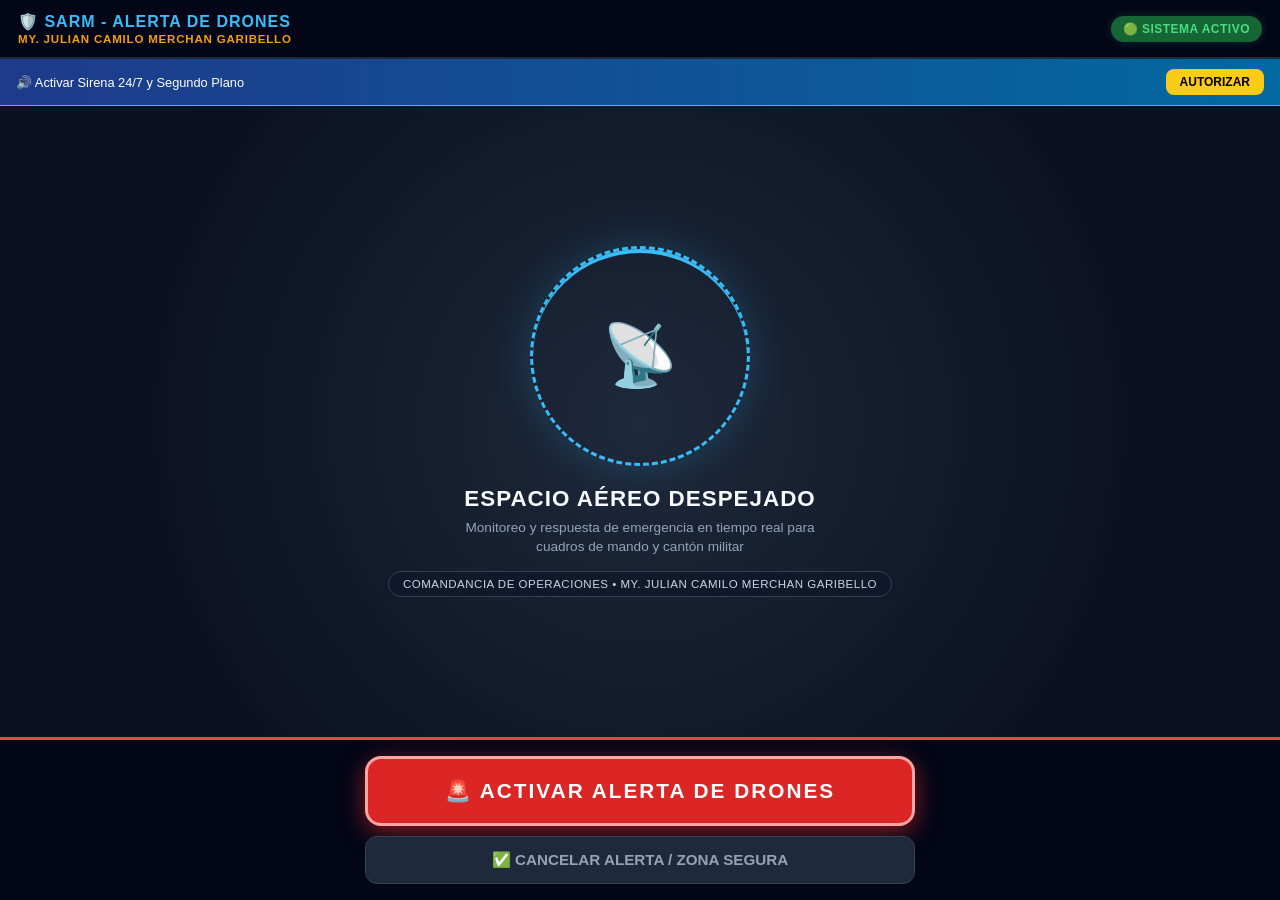
==== public/sismo_drones.html @ 3f74822b "Add files via upload" ====
<!DOCTYPE html>
<html lang="es">
<head>
  <meta charset="UTF-8">
  <meta name="viewport" content="width=device-width, initial-scale=1.0, maximum-scale=1.0, user-scalable=no">
  <meta name="theme-color" content="#991b1b">
  <title>SARM - SISTEMA DE ALERTA MILITAR DE DRONES</title>
  
  <link rel="manifest" href="/manifest.json">
  
  <style>
    * {
      box-sizing: border-box;
      margin: 0;
      padding: 0;
      font-family: -apple-system, BlinkMacSystemFont, "Segoe UI", Roboto, Arial, sans-serif;
      -webkit-tap-highlight-color: transparent;
    }

    body {
      background-color: #0b1120;
      color: #ffffff;
      height: 100vh;
      display: flex;
      flex-direction: column;
      overflow: hidden;
      user-select: none;
    }

    /* 1. ENCABEZADO MILITAR SUPERIOR */
    header {
      background: #020617;
      padding: 12px 18px;
      display: flex;
      justify-content: space-between;
      align-items: center;
      border-bottom: 2px solid #1e293b;
    }

    .brand-box {
      display: flex;
      flex-direction: column;
    }

    .brand-title {
      font-size: 1rem;
      font-weight: 900;
      color: #38bdf8;
      letter-spacing: 1px;
    }

    .brand-officer {
      font-size: 0.72rem;
      font-weight: 800;
      color: #f59e0b;
      letter-spacing: 0.8px;
      margin-top: 2px;
    }

    .status-badge {
      background: #166534;
      color: #4ade80;
      padding: 6px 12px;
      border-radius: 20px;
      font-size: 0.75rem;
      font-weight: 900;
      letter-spacing: 0.5px;
      box-shadow: 0 0 10px rgba(74, 222, 128, 0.2);
    }

    /* BANNER DE SOLICITUD DE PERMISOS TÁCTICOS */
    #banner-permisos {
      background: linear-gradient(90deg, #1e3a8a, #0369a1);
      padding: 10px 16px;
      display: flex;
      justify-content: space-between;
      align-items: center;
      border-bottom: 1px solid #38bdf8;
      font-size: 0.8rem;
    }

    .btn-permiso {
      background: #facc15;
      color: #000;
      border: none;
      padding: 6px 14px;
      border-radius: 8px;
      font-weight: 900;
      font-size: 0.75rem;
      cursor: pointer;
    }

    /* 2. ÁREA CENTRAL DEL RADAR */
    .radar-area {
      flex: 1;
      display: flex;
      flex-direction: column;
      align-items: center;
      justify-content: center;
      position: relative;
      background: radial-gradient(circle, #1e293b 0%, #0b1120 70%);
      padding: 20px;
      text-align: center;
    }

    .radar-circle {
      width: 220px;
      height: 220px;
      border: 3px dashed #38bdf8;
      border-radius: 50%;
      display: flex;
      align-items: center;
      justify-content: center;
      position: relative;
      margin-bottom: 20px;
      box-shadow: 0 0 40px rgba(56, 189, 248, 0.2);
    }

    .radar-sweep {
      position: absolute;
      width: 100%;
      height: 100%;
      border-radius: 50%;
      border-top: 4px solid #38bdf8;
      animation: spin 3s linear infinite;
    }

    @keyframes spin {
      100% { transform: rotate(360deg); }
    }

    .radar-center-icon {
      font-size: 3.8rem;
    }

    .radar-info-title {
      font-size: 1.4rem;
      font-weight: 900;
      color: #f8fafc;
      margin-bottom: 6px;
      letter-spacing: 1px;
    }

    .radar-info-sub {
      color: #94a3b8;
      font-size: 0.85rem;
      max-width: 380px;
      line-height: 1.4;
    }

    .signature-badge {
      margin-top: 15px;
      background: rgba(15, 23, 42, 0.8);
      border: 1px solid #334155;
      padding: 6px 14px;
      border-radius: 20px;
      font-size: 0.72rem;
      color: #cbd5e1;
      letter-spacing: 0.5px;
    }

    /* 3. BARRA INFERIOR CON EL BOTÓN ROJO GIGANTE */
    .controls-bar {
      background: #020617;
      padding: 16px 20px;
      border-top: 3px solid #ef4444;
      display: flex;
      flex-direction: column;
      gap: 10px;
      align-items: center;
    }

    .btn-alerta-roja {
      width: 100%;
      max-width: 550px;
      background: #dc2626;
      color: #ffffff;
      border: 3px solid #fca5a5;
      padding: 20px;
      border-radius: 16px;
      font-size: 1.3rem;
      font-weight: 900;
      letter-spacing: 2px;
      text-transform: uppercase;
      cursor: pointer;
      box-shadow: 0 6px 25px rgba(220, 38, 38, 0.6);
      transition: all 0.15s;
    }

    .btn-alerta-roja:active {
      transform: scale(0.97);
    }

    .btn-cancelar {
      width: 100%;
      max-width: 550px;
      background: #1e293b;
      color: #94a3b8;
      border: 1px solid #334155;
      padding: 14px;
      border-radius: 12px;
      font-size: 0.95rem;
      font-weight: bold;
      cursor: pointer;
    }

    /* 4. PANTALLA ROJA DE IMPACTO TIPO ALERTA SÍSMICA */
    #overlay-emergencia {
      position: fixed;
      inset: 0;
      background: #991b1b;
      z-index: 9999;
      display: none;
      flex-direction: column;
      justify-content: space-between;
      align-items: center;
      padding: 35px 20px;
      text-align: center;
      animation: pulso-rojo 0.6s infinite alternate;
    }

    #overlay-emergencia.activo {
      display: flex;
    }

    @keyframes pulso-rojo {
      0% { background: #b91c1c; }
      100% { background: #580a0a; }
    }

    .alerta-titulo-grande {
      font-size: 2.5rem;
      font-weight: 900;
      letter-spacing: 2px;
      text-transform: uppercase;
      color: #ffffff;
      text-shadow: 0 4px 20px rgba(0,0,0,0.8);
      line-height: 1.1;
    }

    .alerta-sub {
      font-size: 1.1rem;
      margin-top: 8px;
      color: #fee2e2;
      font-weight: 800;
      letter-spacing: 1px;
    }

    .icono-ataque {
      font-size: 5.5rem;
      animation: sacudir 0.4s infinite alternate;
    }

    @keyframes sacudir {
      0% { transform: translateY(-8px) rotate(-6deg); }
      100% { transform: translateY(8px) rotate(6deg); }
    }

    .cuenta-regresiva-box {
      background: rgba(0,0,0,0.5);
      padding: 16px 36px;
      border-radius: 20px;
      border: 2px solid rgba(255,255,255,0.3);
    }

    .segundos {
      font-size: 3.8rem;
      font-weight: 900;
      color: #fde047;
      line-height: 1;
    }

    .segundos-label {
      font-size: 0.9rem;
      color: #ffffff;
      margin-top: 6px;
      font-weight: bold;
      letter-spacing: 1px;
    }

    .btn-silenciar-grande {
      background: #ffffff;
      color: #991b1b;
      border: none;
      width: 100%;
      max-width: 450px;
      padding: 20px;
      border-radius: 16px;
      font-size: 1.25rem;
      font-weight: 900;
      letter-spacing: 2px;
      text-transform: uppercase;
      cursor: pointer;
      box-shadow: 0 8px 30px rgba(0,0,0,0.6);
    }
  </style>
</head>
<body>

  <!-- ENCABEZADO MILITAR -->
  <header>
    <div class="brand-box">
      <div class="brand-title">🛡️ SARM - ALERTA DE DRONES</div>
      <div class="brand-officer">MY. JULIAN CAMILO MERCHAN GARIBELLO</div>
    </div>
    <div class="status-badge" id="badge-estado">🟢 SISTEMA ACTIVO</div>
  </header>

  <!-- BANNER TÁCTICO DE PERMISOS DE SEGUNDO PLANO Y AUDIO -->
  <div id="banner-permisos">
    <span>🔊 Activar Sirena 24/7 y Segundo Plano</span>
    <button class="btn-permiso" onclick="autorizarPermisosMilitares()">AUTORIZAR</button>
  </div>

  <!-- RADAR CENTRAL -->
  <div class="radar-area">
    <div class="radar-circle">
      <div class="radar-sweep"></div>
      <div class="radar-center-icon">📡</div>
    </div>
    <div class="radar-info-title">ESPACIO AÉREO DESPEJADO</div>
    <div class="radar-info-sub">Monitoreo y respuesta de emergencia en tiempo real para cuadros de mando y cantón militar</div>
    
    <div class="signature-badge">
      COMANDANCIA DE OPERACIONES • MY. JULIAN CAMILO MERCHAN GARIBELLO
    </div>
  </div>

  <!-- BOTÓN ROJO PRINCIPAL FIJO ABAJO -->
  <div class="controls-bar">
    <button class="btn-alerta-roja" onclick="activarAlertaSismica()">
      🚨 ACTIVAR ALERTA DE DRONES
    </button>
    <button class="btn-cancelar" onclick="apagarAlerta()">
      ✅ CANCELAR ALERTA / ZONA SEGURA
    </button>
  </div>

  <!-- PANTALLA ROJA DE IMPACTO TIPO ALERTA SÍSMICA -->
  <div id="overlay-emergencia">
    <div>
      <div style="background:#000; display:inline-block; padding:8px 18px; border-radius:30px; font-weight:900; letter-spacing:2px; font-size:0.85rem; margin-bottom:12px; color:#f87171;">
        ⚠ ALERTA DE AMENAZA AÉREA INMINENTE
      </div>
      <h1 class="alerta-titulo-grande">¡ATAQUE DE DRON!</h1>
      <div class="alerta-sub">BUSCAR CUBIERTA Y DISPERSIÓN INMEDIATA</div>
    </div>

    <div class="icono-ataque">🚁</div>

    <div class="cuenta-regresiva-box">
      <div class="segundos" id="contador">20s</div>
      <div class="segundos-label">TIEMPO ESTIMADO DE IMPACTO</div>
    </div>

    <button class="btn-silenciar-grande" onclick="apagarAlerta()">
      🔇 ENTERADO / SILENCIAR
    </button>
  </div>

  <script>
    let audioCtx = null;
    let timerSirena = null;
    let timerCuenta = null;
    let estadoAlertaLocal = false;
    let wakeLock = null;
    let swReg = null;

    // REGISTRO DE SERVICE WORKER PARA SEGUNDO PLANO
    if ('serviceWorker' in navigator) {
      navigator.serviceWorker.register('/sw.js').then((reg) => {
        swReg = reg;
      }).catch(() => {});
    }

    // AUTORIZACIÓN DE PERMISOS MILITARES (Audio desbloqueado, Pantalla fija WakeLock, Notificaciones)
    function autorizarPermisosMilitares() {
      // 1. Desbloquear AudioContext
      if (!audioCtx) audioCtx = new (window.AudioContext || window.webkitAudioContext)();
      if (audioCtx.state === 'suspended') audioCtx.resume();

      // 2. Solicitar permiso de Notificaciones de Alta Prioridad
      if ('Notification' in window) {
        Notification.requestPermission();
      }

      // 3. Solicitar WakeLock para que la pantalla nunca se apague en la guardia
      solicitarWakeLock();

      // Ocultar banner una vez autorizado
      document.getElementById('banner-permisos').style.display = 'none';
      localStorage.setItem('permisos_autorizados', 'true');
    }

    if (localStorage.getItem('permisos_autorizados') === 'true') {
      document.getElementById('banner-permisos').style.display = 'none';
    }

    function solicitarWakeLock() {
      if ('wakeLock' in navigator) {
        navigator.wakeLock.request('screen').then(wl => {
          wakeLock = wl;
          wl.addEventListener('release', () => { wakeLock = null; });
        }).catch(() => {});
      }
    }

    // SIRENA ESTRIDENTE TIPO SÍSMICA
    function reproducirSirena() {
      if (!audioCtx) audioCtx = new (window.AudioContext || window.webkitAudioContext)();
      if (audioCtx.state === 'suspended') audioCtx.resume();

      const osc = audioCtx.createOscillator();
      const gain = audioCtx.createGain();
      osc.connect(gain);
      gain.connect(audioCtx.destination);

      osc.type = 'sawtooth';
      const ahora = audioCtx.currentTime;
      
      osc.frequency.setValueAtTime(600, ahora);
      osc.frequency.linearRampToValueAtTime(1150, ahora + 0.35);
      osc.frequency.linearRampToValueAtTime(550, ahora + 0.7);

      gain.gain.setValueAtTime(1.0, ahora);
      gain.gain.linearRampToValueAtTime(0.01, ahora + 0.7);

      osc.start(ahora);
      osc.stop(ahora + 0.7);
    }

    // DISPARO DESDE ESTE DISPOSITIVO (Transmite al servidor para sonar en TODOS)
    function activarAlertaSismica() {
      fetch('/api/trigger')
        .then(() => mostrarPantallaAlerta())
        .catch(() => mostrarPantallaAlerta());
    }

    // CANCELACIÓN DESDE ESTE DISPOSITIVO (Silencia a TODOS)
    function apagarAlerta() {
      fetch('/api/clear')
        .then(() => ocultarPantallaAlerta())
        .catch(() => ocultarPantallaAlerta());
    }

    // ACCIÓN CUANDO LLEGA LA ALERTA
    function mostrarPantallaAlerta() {
      if (estadoAlertaLocal) return;
      estadoAlertaLocal = true;

      // 1. Mostrar pantalla completa roja
      document.getElementById('overlay-emergencia').classList.add('activo');
      document.getElementById('badge-estado').textContent = "🚨 ¡AMENAZA EN CURSO!";
      document.getElementById('badge-estado').style.background = "#991b1b";
      document.getElementById('badge-estado').style.color = "#ffffff";

      // 2. Disparar notificación del sistema (funciona en segundo plano con pantalla apagada)
      if (swReg && navigator.serviceWorker.controller) {
        navigator.serviceWorker.controller.postMessage({ type: 'TRIGGER_EMERGENCY' });
      }

      // 3. Sirena estridente
      reproducirSirena();
      if (timerSirena) clearInterval(timerSirena);
      timerSirena = setInterval(reproducirSirena, 750);

      // 4. Vibración de emergencia táctica
      if ('vibrate' in navigator) {
        navigator.vibrate([600, 200, 600, 200, 1000]);
      }

      // 5. Encender y mantener pantalla activa
      solicitarWakeLock();

      // 6. Conteo regresivo de aproximación
      let seg = 20;
      document.getElementById('contador').textContent = seg + "s";
      if (timerCuenta) clearInterval(timerCuenta);
      timerCuenta = setInterval(() => {
        seg--;
        if (seg < 0) seg = 0;
        document.getElementById('contador').textContent = seg + "s";
      }, 1000);
    }

    function ocultarPantallaAlerta() {
      estadoAlertaLocal = false;
      document.getElementById('overlay-emergencia').classList.remove('activo');
      document.getElementById('badge-estado').textContent = "🟢 SISTEMA ACTIVO";
      document.getElementById('badge-estado').style.background = "#166534";
      document.getElementById('badge-estado').style.color = "#4ade80";

      // Limpiar notificación
      if (swReg && navigator.serviceWorker.controller) {
        navigator.serviceWorker.controller.postMessage({ type: 'CLEAR_EMERGENCY' });
      }

      if (timerSirena) { clearInterval(timerSirena); timerSirena = null; }
      if (timerCuenta) { clearInterval(timerCuenta); timerCuenta = null; }
      if ('vibrate' in navigator) navigator.vibrate(0);
      if (wakeLock) { wakeLock.release(); wakeLock = null; }
    }

    // SINCRONIZACIÓN EN VIVO: CONSULTA AL SERVIDOR CADA MEDIO SEGUNDO
    setInterval(() => {
      fetch('/api/state')
        .then(r => r.json())
        .then(data => {
          if (data.alertActive) {
            mostrarPantallaAlerta();
          } else {
            if (estadoAlertaLocal) {
              ocultarPantallaAlerta();
            }
          }
        })
        .catch(() => {});
    }, 600);

    // Reanudar WakeLock si la pestaña vuelve al frente
    document.addEventListener('visibilitychange', () => {
      if (document.visibilityState === 'visible' && estadoAlertaLocal) {
        solicitarWakeLock();
      }
    });
  </script>
</body>
</html>
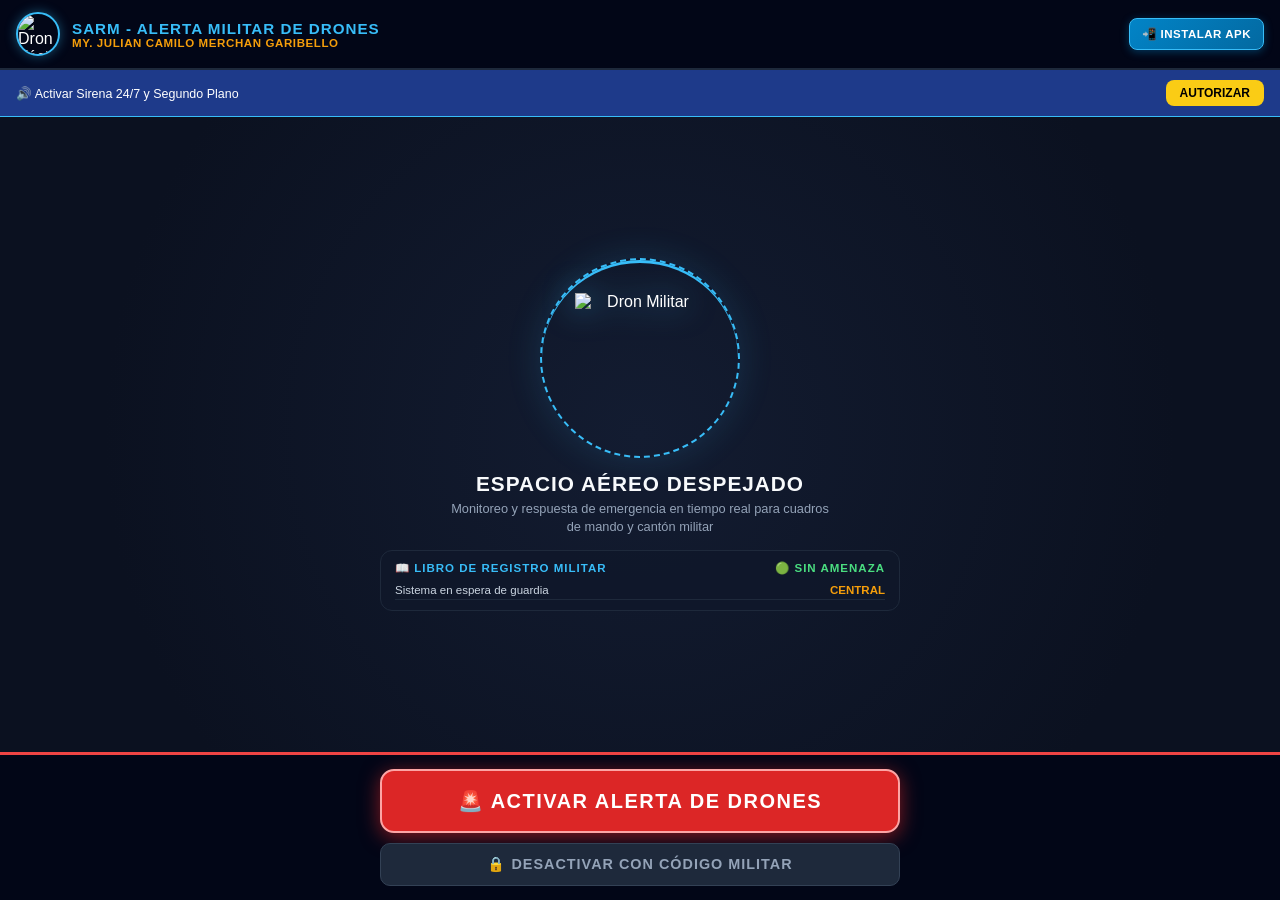
==== commit 9613158b: "Add files via upload" ====
--- a/public/sismo_drones.html
+++ b/public/sismo_drones.html
@@ -3,18 +3,25 @@
 <head>
   <meta charset="UTF-8">
   <meta name="viewport" content="width=device-width, initial-scale=1.0, maximum-scale=1.0, user-scalable=no">
-  <meta name="theme-color" content="#991b1b">
-  <title>SARM - SISTEMA DE ALERTA MILITAR DE DRONES</title>
+  <meta name="theme-color" content="#dc2626">
+  <meta name="apple-mobile-web-app-capable" content="yes">
+  <meta name="apple-mobile-web-app-status-bar-style" content="black-translucent">
+  <meta name="apple-mobile-web-app-title" content="Alerta Drones">
+  
+  <title>SARM - ALERTA MILITAR DE DRONES</title>
   
   <link rel="manifest" href="/manifest.json">
-  
+  <link rel="icon" type="image/png" href="/icon-drone-192.png">
+  <link rel="apple-touch-icon" href="/icon-drone-192.png">
+
   <style>
     * {
       box-sizing: border-box;
       margin: 0;
       padding: 0;
-      font-family: -apple-system, BlinkMacSystemFont, "Segoe UI", Roboto, Arial, sans-serif;
+      font-family: -apple-system, BlinkMacSystemFont, "Segoe UI", Roboto, Helvetica, Arial, sans-serif;
       -webkit-tap-highlight-color: transparent;
+      user-select: none;
     }
 
     body {
@@ -24,26 +31,35 @@
       display: flex;
       flex-direction: column;
       overflow: hidden;
-      user-select: none;
     }
 
     /* 1. ENCABEZADO MILITAR SUPERIOR */
     header {
       background: #020617;
-      padding: 12px 18px;
+      padding: 12px 16px;
       display: flex;
       justify-content: space-between;
       align-items: center;
       border-bottom: 2px solid #1e293b;
+      flex-shrink: 0;
     }
 
     .brand-box {
       display: flex;
-      flex-direction: column;
+      align-items: center;
+      gap: 12px;
+    }
+
+    .drone-logo-img {
+      width: 44px;
+      height: 44px;
+      border-radius: 50%;
+      border: 2px solid #38bdf8;
+      box-shadow: 0 0 12px rgba(56, 189, 248, 0.4);
     }
 
     .brand-title {
-      font-size: 1rem;
+      font-size: 0.95rem;
       font-weight: 900;
       color: #38bdf8;
       letter-spacing: 1px;
@@ -53,35 +69,45 @@
       font-size: 0.72rem;
       font-weight: 800;
       color: #f59e0b;
-      letter-spacing: 0.8px;
-      margin-top: 2px;
-    }
-
-    .status-badge {
-      background: #166534;
-      color: #4ade80;
-      padding: 6px 12px;
-      border-radius: 20px;
-      font-size: 0.75rem;
+      letter-spacing: 0.6px;
+    }
+
+    .header-actions {
+      display: flex;
+      gap: 8px;
+      align-items: center;
+    }
+
+    .btn-install-apk {
+      background: linear-gradient(135deg, #0284c7, #0369a1);
+      color: #ffffff;
+      border: 1px solid #38bdf8;
+      padding: 8px 12px;
+      border-radius: 8px;
+      font-size: 0.72rem;
       font-weight: 900;
       letter-spacing: 0.5px;
-      box-shadow: 0 0 10px rgba(74, 222, 128, 0.2);
-    }
-
-    /* BANNER DE SOLICITUD DE PERMISOS TÁCTICOS */
+      cursor: pointer;
+      display: flex;
+      align-items: center;
+      gap: 6px;
+      box-shadow: 0 2px 8px rgba(2, 132, 199, 0.4);
+    }
+
+    /* BANNER DE AUTORIZACIÓN DE PERMISOS */
     #banner-permisos {
-      background: linear-gradient(90deg, #1e3a8a, #0369a1);
+      background: #1e3a8a;
       padding: 10px 16px;
       display: flex;
       justify-content: space-between;
       align-items: center;
       border-bottom: 1px solid #38bdf8;
-      font-size: 0.8rem;
+      font-size: 0.78rem;
     }
 
     .btn-permiso {
       background: #facc15;
-      color: #000;
+      color: #000000;
       border: none;
       padding: 6px 14px;
       border-radius: 8px;
@@ -90,7 +116,7 @@
       cursor: pointer;
     }
 
-    /* 2. ÁREA CENTRAL DEL RADAR */
+    /* 2. ÁREA CENTRAL TÁCTICA CON DRON MILITAR */
     .radar-area {
       flex: 1;
       display: flex;
@@ -98,22 +124,23 @@
       align-items: center;
       justify-content: center;
       position: relative;
-      background: radial-gradient(circle, #1e293b 0%, #0b1120 70%);
-      padding: 20px;
+      background: radial-gradient(circle, #131c31 0%, #0b1120 75%);
+      padding: 16px;
       text-align: center;
-    }
-
-    .radar-circle {
-      width: 220px;
-      height: 220px;
-      border: 3px dashed #38bdf8;
+      overflow-y: auto;
+    }
+
+    .drone-radar-container {
+      width: 200px;
+      height: 200px;
+      border: 2px dashed #38bdf8;
       border-radius: 50%;
       display: flex;
       align-items: center;
       justify-content: center;
       position: relative;
-      margin-bottom: 20px;
-      box-shadow: 0 0 40px rgba(56, 189, 248, 0.2);
+      margin-bottom: 14px;
+      box-shadow: 0 0 35px rgba(56, 189, 248, 0.15);
     }
 
     .radar-sweep {
@@ -121,90 +148,207 @@
       width: 100%;
       height: 100%;
       border-radius: 50%;
-      border-top: 4px solid #38bdf8;
-      animation: spin 3s linear infinite;
-    }
-
-    @keyframes spin {
+      border-top: 3px solid #38bdf8;
+      animation: girar 3s linear infinite;
+    }
+
+    @keyframes girar {
       100% { transform: rotate(360deg); }
     }
 
-    .radar-center-icon {
-      font-size: 3.8rem;
+    .drone-central-img {
+      width: 130px;
+      height: 130px;
+      filter: drop-shadow(0 0 15px rgba(56, 189, 248, 0.6));
+      animation: flotar 2s ease-in-out infinite alternate;
+    }
+
+    @keyframes flotar {
+      0% { transform: translateY(0px) scale(0.98); }
+      100% { transform: translateY(-8px) scale(1.02); }
     }
 
     .radar-info-title {
-      font-size: 1.4rem;
+      font-size: 1.3rem;
       font-weight: 900;
       color: #f8fafc;
-      margin-bottom: 6px;
       letter-spacing: 1px;
     }
 
     .radar-info-sub {
       color: #94a3b8;
-      font-size: 0.85rem;
+      font-size: 0.8rem;
       max-width: 380px;
+      margin-top: 4px;
       line-height: 1.4;
     }
 
-    .signature-badge {
-      margin-top: 15px;
-      background: rgba(15, 23, 42, 0.8);
-      border: 1px solid #334155;
-      padding: 6px 14px;
-      border-radius: 20px;
+    /* LIBRO DE REGISTRO EN TIEMPO REAL */
+    .log-box {
+      margin-top: 14px;
+      background: rgba(15, 23, 42, 0.75);
+      border: 1px solid #1e293b;
+      border-radius: 12px;
+      width: 100%;
+      max-width: 520px;
+      padding: 10px 14px;
+      text-align: left;
+    }
+
+    .log-header {
+      font-size: 0.72rem;
+      font-weight: 900;
+      color: #38bdf8;
+      letter-spacing: 1px;
+      margin-bottom: 6px;
+      display: flex;
+      justify-content: space-between;
+    }
+
+    .log-entry {
       font-size: 0.72rem;
       color: #cbd5e1;
-      letter-spacing: 0.5px;
-    }
-
-    /* 3. BARRA INFERIOR CON EL BOTÓN ROJO GIGANTE */
+      padding: 3px 0;
+      border-bottom: 1px solid #1e293b;
+      display: flex;
+      justify-content: space-between;
+    }
+
+    .log-operator {
+      color: #f59e0b;
+      font-weight: bold;
+    }
+
+    /* 3. BARRA INFERIOR DE ACCIÓN */
     .controls-bar {
       background: #020617;
-      padding: 16px 20px;
+      padding: 14px 18px;
       border-top: 3px solid #ef4444;
       display: flex;
       flex-direction: column;
       gap: 10px;
       align-items: center;
+      flex-shrink: 0;
     }
 
     .btn-alerta-roja {
       width: 100%;
-      max-width: 550px;
+      max-width: 520px;
       background: #dc2626;
       color: #ffffff;
-      border: 3px solid #fca5a5;
-      padding: 20px;
-      border-radius: 16px;
-      font-size: 1.3rem;
-      font-weight: 900;
-      letter-spacing: 2px;
+      border: 2px solid #fca5a5;
+      padding: 18px;
+      border-radius: 14px;
+      font-size: 1.25rem;
+      font-weight: 900;
+      letter-spacing: 1.5px;
       text-transform: uppercase;
       cursor: pointer;
-      box-shadow: 0 6px 25px rgba(220, 38, 38, 0.6);
+      box-shadow: 0 4px 20px rgba(220, 38, 38, 0.6);
       transition: all 0.15s;
     }
 
     .btn-alerta-roja:active {
-      transform: scale(0.97);
-    }
-
-    .btn-cancelar {
+      transform: scale(0.98);
+    }
+
+    .btn-silenciar-lock {
       width: 100%;
-      max-width: 550px;
+      max-width: 520px;
       background: #1e293b;
       color: #94a3b8;
       border: 1px solid #334155;
+      padding: 12px;
+      border-radius: 10px;
+      font-size: 0.9rem;
+      font-weight: 900;
+      letter-spacing: 1px;
+      cursor: pointer;
+      display: flex;
+      align-items: center;
+      justify-content: center;
+      gap: 8px;
+    }
+
+    /* 4. MODAL PARA DISPARAR ALERTA (SELECCIONAR QUIÉN DISPARA) */
+    .modal-backdrop {
+      position: fixed;
+      inset: 0;
+      background: rgba(0,0,0,0.85);
+      z-index: 10000;
+      display: none;
+      align-items: center;
+      justify-content: center;
+      padding: 20px;
+    }
+
+    .modal-backdrop.abierto {
+      display: flex;
+    }
+
+    .modal-card {
+      background: #0f172a;
+      border: 2px solid #ef4444;
+      border-radius: 16px;
+      padding: 24px;
+      width: 100%;
+      max-width: 420px;
+      text-align: center;
+    }
+
+    .modal-title {
+      font-size: 1.25rem;
+      font-weight: 900;
+      color: #f87171;
+      margin-bottom: 12px;
+      letter-spacing: 1px;
+    }
+
+    .input-táctico {
+      width: 100%;
+      padding: 12px;
+      background: #1e293b;
+      border: 1px solid #334155;
+      color: #ffffff;
+      border-radius: 8px;
+      font-size: 0.95rem;
+      margin-bottom: 12px;
+      outline: none;
+    }
+
+    .input-táctico:focus {
+      border-color: #38bdf8;
+    }
+
+    .modal-actions {
+      display: flex;
+      gap: 10px;
+      margin-top: 10px;
+    }
+
+    .btn-confirmar-disparo {
+      flex: 1;
+      background: #dc2626;
+      color: #ffffff;
+      border: none;
       padding: 14px;
-      border-radius: 12px;
-      font-size: 0.95rem;
+      border-radius: 10px;
+      font-weight: 900;
+      cursor: pointer;
+    }
+
+    .btn-cerrar-modal {
+      flex: 1;
+      background: #334155;
+      color: #ffffff;
+      border: none;
+      padding: 14px;
+      border-radius: 10px;
       font-weight: bold;
       cursor: pointer;
     }
 
-    /* 4. PANTALLA ROJA DE IMPACTO TIPO ALERTA SÍSMICA */
+    /* 5. PANTALLA ROJA DE IMPACTO TIPO ALERTA SÍSMICA */
     #overlay-emergencia {
       position: fixed;
       inset: 0;
@@ -214,7 +358,7 @@
       flex-direction: column;
       justify-content: space-between;
       align-items: center;
-      padding: 35px 20px;
+      padding: 30px 20px;
       text-align: center;
       animation: pulso-rojo 0.6s infinite alternate;
     }
@@ -229,7 +373,7 @@
     }
 
     .alerta-titulo-grande {
-      font-size: 2.5rem;
+      font-size: 2.3rem;
       font-weight: 900;
       letter-spacing: 2px;
       text-transform: uppercase;
@@ -239,15 +383,16 @@
     }
 
     .alerta-sub {
-      font-size: 1.1rem;
+      font-size: 1.05rem;
       margin-top: 8px;
       color: #fee2e2;
       font-weight: 800;
-      letter-spacing: 1px;
-    }
-
-    .icono-ataque {
-      font-size: 5.5rem;
+    }
+
+    .drone-ataque-img {
+      width: 140px;
+      height: 140px;
+      filter: drop-shadow(0 0 20px #ffffff);
       animation: sacudir 0.4s infinite alternate;
     }
 
@@ -257,104 +402,159 @@
     }
 
     .cuenta-regresiva-box {
-      background: rgba(0,0,0,0.5);
-      padding: 16px 36px;
-      border-radius: 20px;
+      background: rgba(0,0,0,0.6);
+      padding: 14px 34px;
+      border-radius: 18px;
       border: 2px solid rgba(255,255,255,0.3);
     }
 
     .segundos {
-      font-size: 3.8rem;
+      font-size: 3.5rem;
       font-weight: 900;
       color: #fde047;
       line-height: 1;
     }
 
     .segundos-label {
-      font-size: 0.9rem;
+      font-size: 0.85rem;
       color: #ffffff;
       margin-top: 6px;
       font-weight: bold;
-      letter-spacing: 1px;
-    }
-
-    .btn-silenciar-grande {
+    }
+
+    .btn-silenciar-con-clave {
       background: #ffffff;
       color: #991b1b;
       border: none;
       width: 100%;
-      max-width: 450px;
-      padding: 20px;
-      border-radius: 16px;
-      font-size: 1.25rem;
-      font-weight: 900;
-      letter-spacing: 2px;
+      max-width: 440px;
+      padding: 18px;
+      border-radius: 14px;
+      font-size: 1.15rem;
+      font-weight: 900;
+      letter-spacing: 1.5px;
       text-transform: uppercase;
       cursor: pointer;
       box-shadow: 0 8px 30px rgba(0,0,0,0.6);
+      display: flex;
+      align-items: center;
+      justify-content: center;
+      gap: 10px;
     }
   </style>
 </head>
 <body>
 
-  <!-- ENCABEZADO MILITAR -->
+  <!-- ENCABEZADO -->
   <header>
     <div class="brand-box">
-      <div class="brand-title">🛡️ SARM - ALERTA DE DRONES</div>
-      <div class="brand-officer">MY. JULIAN CAMILO MERCHAN GARIBELLO</div>
+      <img src="/icon-drone-192.png" alt="Dron Táctico" class="drone-logo-img">
+      <div>
+        <div class="brand-title">SARM - ALERTA MILITAR DE DRONES</div>
+        <div class="brand-officer">MY. JULIAN CAMILO MERCHAN GARIBELLO</div>
+      </div>
     </div>
-    <div class="status-badge" id="badge-estado">🟢 SISTEMA ACTIVO</div>
+    <div class="header-actions">
+      <button class="btn-install-apk" id="btn-install-app" onclick="instalarComoApp()">
+        📲 INSTALAR APK
+      </button>
+    </div>
   </header>
 
-  <!-- BANNER TÁCTICO DE PERMISOS DE SEGUNDO PLANO Y AUDIO -->
+  <!-- BANNER DE PERMISOS -->
   <div id="banner-permisos">
     <span>🔊 Activar Sirena 24/7 y Segundo Plano</span>
     <button class="btn-permiso" onclick="autorizarPermisosMilitares()">AUTORIZAR</button>
   </div>
 
-  <!-- RADAR CENTRAL -->
+  <!-- RADAR CENTRAL CON DRON -->
   <div class="radar-area">
-    <div class="radar-circle">
+    <div class="drone-radar-container">
       <div class="radar-sweep"></div>
-      <div class="radar-center-icon">📡</div>
+      <img src="/icon-drone-512.png" alt="Dron Militar" class="drone-central-img">
     </div>
+
     <div class="radar-info-title">ESPACIO AÉREO DESPEJADO</div>
     <div class="radar-info-sub">Monitoreo y respuesta de emergencia en tiempo real para cuadros de mando y cantón militar</div>
-    
-    <div class="signature-badge">
-      COMANDANCIA DE OPERACIONES • MY. JULIAN CAMILO MERCHAN GARIBELLO
+
+    <!-- LIBRO DE REGISTRO EN TIEMPO REAL -->
+    <div class="log-box">
+      <div class="log-header">
+        <span>📖 LIBRO DE REGISTRO MILITAR</span>
+        <span id="badge-estado" style="color:#4ade80;">🟢 SIN AMENAZA</span>
+      </div>
+      <div id="log-lista">
+        <div class="log-entry">
+          <span>Sistema en espera de guardia</span>
+          <span class="log-operator">CENTRAL</span>
+        </div>
+      </div>
     </div>
   </div>
 
-  <!-- BOTÓN ROJO PRINCIPAL FIJO ABAJO -->
+  <!-- CONTROLES FIJOS ABAJO -->
   <div class="controls-bar">
-    <button class="btn-alerta-roja" onclick="activarAlertaSismica()">
+    <button class="btn-alerta-roja" onclick="abrirModalDisparo()">
       🚨 ACTIVAR ALERTA DE DRONES
     </button>
-    <button class="btn-cancelar" onclick="apagarAlerta()">
-      ✅ CANCELAR ALERTA / ZONA SEGURA
+    <button class="btn-silenciar-lock" onclick="abrirModalDesactivar()">
+      🔒 DESACTIVAR CON CÓDIGO MILITAR
     </button>
+  </div>
+
+  <!-- MODAL PARA DISPARAR ALERTA (REGISTRAR QUIÉN LA HACE) -->
+  <div class="modal-backdrop" id="modal-disparo">
+    <div class="modal-card">
+      <div class="modal-title">🚨 ACTIVACIÓN DE EMERGENCIA</div>
+      <p style="font-size:0.8rem; color:#94a3b8; margin-bottom:14px;">La alerta sonará en todas las tablets y celulares del cantón.</p>
+      
+      <input type="text" id="inp-operador" class="input-táctico" placeholder="Su Grado y Nombre (Ej: CP. PÉREZ)">
+      <input type="text" id="inp-sector" class="input-táctico" placeholder="Sector de Dron (Ej: PERÍMETRO NORTE)">
+
+      <div class="modal-actions">
+        <button class="btn-confirmar-disparo" onclick="confirmarDisparoAlerta()">DISPARAR ALERTA</button>
+        <button class="btn-cerrar-modal" onclick="cerrarModalDisparo()">CANCELAR</button>
+      </div>
+    </div>
+  </div>
+
+  <!-- MODAL PARA DESACTIVAR CON CÓDIGO -->
+  <div class="modal-backdrop" id="modal-desactivar">
+    <div class="modal-card" style="border-color:#38bdf8;">
+      <div class="modal-title" style="color:#38bdf8;">🔒 CÓDIGO DE DESACTIVACIÓN</div>
+      <p style="font-size:0.8rem; color:#94a3b8; margin-bottom:14px;">Solo personal autorizado con el código militar puede silenciar la alarma.</p>
+      
+      <input type="password" id="inp-codigo" class="input-táctico" placeholder="Ingrese Código de Seguridad" inputmode="numeric">
+      <input type="text" id="inp-operador-cancela" class="input-táctico" placeholder="Nombre de Quien Cancela">
+      <div id="msg-error-clave" style="color:#f87171; font-size:0.75rem; margin-bottom:10px; display:none;"></div>
+
+      <div class="modal-actions">
+        <button class="btn-confirmar-disparo" style="background:#0284c7;" onclick="confirmarDesactivacion()">DESACTIVAR SIRENA</button>
+        <button class="btn-cerrar-modal" onclick="cerrarModalDesactivar()">VOLVER</button>
+      </div>
+    </div>
   </div>
 
   <!-- PANTALLA ROJA DE IMPACTO TIPO ALERTA SÍSMICA -->
   <div id="overlay-emergencia">
     <div>
-      <div style="background:#000; display:inline-block; padding:8px 18px; border-radius:30px; font-weight:900; letter-spacing:2px; font-size:0.85rem; margin-bottom:12px; color:#f87171;">
-        ⚠ ALERTA DE AMENAZA AÉREA INMINENTE
+      <div style="background:#000; display:inline-block; padding:8px 18px; border-radius:30px; font-weight:900; letter-spacing:2px; font-size:0.82rem; margin-bottom:10px; color:#f87171;">
+        ⚠ ALERTA DE AMENAZA AÉREA
       </div>
       <h1 class="alerta-titulo-grande">¡ATAQUE DE DRON!</h1>
-      <div class="alerta-sub">BUSCAR CUBIERTA Y DISPERSIÓN INMEDIATA</div>
+      <div class="alerta-sub" id="txt-amenaza-sector">BUSCAR CUBIERTA Y DISPERSIÓN INMEDIATA</div>
+      <div style="font-size:0.78rem; color:#fde047; margin-top:4px;" id="txt-reportado-por"></div>
     </div>
 
-    <div class="icono-ataque">🚁</div>
+    <img src="/icon-drone-512.png" alt="Amenaza Dron" class="drone-ataque-img">
 
     <div class="cuenta-regresiva-box">
       <div class="segundos" id="contador">20s</div>
       <div class="segundos-label">TIEMPO ESTIMADO DE IMPACTO</div>
     </div>
 
-    <button class="btn-silenciar-grande" onclick="apagarAlerta()">
-      🔇 ENTERADO / SILENCIAR
+    <button class="btn-silenciar-con-clave" onclick="abrirModalDesactivar()">
+      🔒 SILENCIAR CON CÓDIGO
     </button>
   </div>
 
@@ -363,49 +563,56 @@
     let timerSirena = null;
     let timerCuenta = null;
     let estadoAlertaLocal = false;
+    let deferredPrompt = null;
     let wakeLock = null;
-    let swReg = null;
+
+    // CAPTURAR EVENTO DE INSTALACIÓN COMO APK/PWA
+    window.addEventListener('beforeinstallprompt', (e) => {
+      e.preventDefault();
+      deferredPrompt = e;
+      document.getElementById('btn-install-app').style.display = 'flex';
+    });
+
+    function instalarComoApp() {
+      if (deferredPrompt) {
+        deferredPrompt.prompt();
+        deferredPrompt.userChoice.then((choice) => {
+          if (choice.outcome === 'accepted') {
+            document.getElementById('btn-install-app').style.display = 'none';
+          }
+          deferredPrompt = null;
+        });
+      } else {
+        alert("Para instalar en Tablet o Celular:\n1. Toca los 3 puntos (⋮) de Chrome arriba.\n2. Toca 'Instalar aplicación' o 'Añadir a pantalla de inicio'.");
+      }
+    }
 
     // REGISTRO DE SERVICE WORKER PARA SEGUNDO PLANO
     if ('serviceWorker' in navigator) {
-      navigator.serviceWorker.register('/sw.js').then((reg) => {
-        swReg = reg;
-      }).catch(() => {});
-    }
-
-    // AUTORIZACIÓN DE PERMISOS MILITARES (Audio desbloqueado, Pantalla fija WakeLock, Notificaciones)
+      navigator.serviceWorker.register('/sw.js').catch(() => {});
+    }
+
     function autorizarPermisosMilitares() {
-      // 1. Desbloquear AudioContext
       if (!audioCtx) audioCtx = new (window.AudioContext || window.webkitAudioContext)();
       if (audioCtx.state === 'suspended') audioCtx.resume();
 
-      // 2. Solicitar permiso de Notificaciones de Alta Prioridad
       if ('Notification' in window) {
         Notification.requestPermission();
       }
 
-      // 3. Solicitar WakeLock para que la pantalla nunca se apague en la guardia
-      solicitarWakeLock();
-
-      // Ocultar banner una vez autorizado
+      if ('wakeLock' in navigator) {
+        navigator.wakeLock.request('screen').then(wl => { wakeLock = wl; }).catch(() => {});
+      }
+
       document.getElementById('banner-permisos').style.display = 'none';
-      localStorage.setItem('permisos_autorizados', 'true');
-    }
-
-    if (localStorage.getItem('permisos_autorizados') === 'true') {
+      localStorage.setItem('permisos_militares', 'true');
+    }
+
+    if (localStorage.getItem('permisos_militares') === 'true') {
       document.getElementById('banner-permisos').style.display = 'none';
     }
 
-    function solicitarWakeLock() {
-      if ('wakeLock' in navigator) {
-        navigator.wakeLock.request('screen').then(wl => {
-          wakeLock = wl;
-          wl.addEventListener('release', () => { wakeLock = null; });
-        }).catch(() => {});
-      }
-    }
-
-    // SIRENA ESTRIDENTE TIPO SÍSMICA
+    // SONIDO DE SIRENA MILITAR ESTRIDENTE
     function reproducirSirena() {
       if (!audioCtx) audioCtx = new (window.AudioContext || window.webkitAudioContext)();
       if (audioCtx.state === 'suspended') audioCtx.resume();
@@ -419,7 +626,7 @@
       const ahora = audioCtx.currentTime;
       
       osc.frequency.setValueAtTime(600, ahora);
-      osc.frequency.linearRampToValueAtTime(1150, ahora + 0.35);
+      osc.frequency.linearRampToValueAtTime(1200, ahora + 0.35);
       osc.frequency.linearRampToValueAtTime(550, ahora + 0.7);
 
       gain.gain.setValueAtTime(1.0, ahora);
@@ -429,50 +636,73 @@
       osc.stop(ahora + 0.7);
     }
 
-    // DISPARO DESDE ESTE DISPOSITIVO (Transmite al servidor para sonar en TODOS)
-    function activarAlertaSismica() {
-      fetch('/api/trigger')
-        .then(() => mostrarPantallaAlerta())
-        .catch(() => mostrarPantallaAlerta());
-    }
-
-    // CANCELACIÓN DESDE ESTE DISPOSITIVO (Silencia a TODOS)
-    function apagarAlerta() {
-      fetch('/api/clear')
-        .then(() => ocultarPantallaAlerta())
-        .catch(() => ocultarPantallaAlerta());
-    }
-
-    // ACCIÓN CUANDO LLEGA LA ALERTA
-    function mostrarPantallaAlerta() {
+    // CONTROL DE MODALES
+    function abrirModalDisparo() {
+      document.getElementById('modal-disparo').classList.add('abierto');
+    }
+    function cerrarModalDisparo() {
+      document.getElementById('modal-disparo').classList.remove('abierto');
+    }
+
+    function abrirModalDesactivar() {
+      document.getElementById('msg-error-clave').style.display = 'none';
+      document.getElementById('inp-codigo').value = '';
+      document.getElementById('modal-desactivar').classList.add('abierto');
+    }
+    function cerrarModalDesactivar() {
+      document.getElementById('modal-desactivar').classList.remove('abierto');
+    }
+
+    // CONFIRMAR DISPARO AL SERVIDOR
+    function confirmarDisparoAlerta() {
+      const operador = document.getElementById('inp-operador').value.trim() || 'GUARDIA DE PREVENCIÓN';
+      const sector = document.getElementById('inp-sector').value.trim() || 'PERÍMETRO NORTE';
+      
+      cerrarModalDisparo();
+
+      fetch(`/api/trigger?operador=${encodeURIComponent(operador)}&sector=${encodeURIComponent(sector)}`)
+        .then(r => r.json())
+        .then(() => mostrarPantallaAlerta(operador, sector))
+        .catch(() => mostrarPantallaAlerta(operador, sector));
+    }
+
+    // CONFIRMAR DESACTIVACIÓN CON CÓDIGO
+    function confirmarDesactivacion() {
+      const codigo = document.getElementById('inp-codigo').value.trim();
+      const operador = document.getElementById('inp-operador-cancela').value.trim() || 'OFICIAL DE GUARDIA';
+
+      fetch(`/api/clear?codigo=${encodeURIComponent(codigo)}&operador=${encodeURIComponent(operador)}`)
+        .then(r => {
+          if (r.status === 403) {
+            document.getElementById('msg-error-clave').textContent = "❌ CÓDIGO INCORRECTO. ACCESO DENEGADO.";
+            document.getElementById('msg-error-clave').style.display = 'block';
+            return;
+          }
+          cerrarModalDesactivar();
+          ocultarPantallaAlerta();
+        })
+        .catch(() => {});
+    }
+
+    // MOSTRAR ALERTA EN PANTALLA
+    function mostrarPantallaAlerta(operador, sector) {
       if (estadoAlertaLocal) return;
       estadoAlertaLocal = true;
 
-      // 1. Mostrar pantalla completa roja
       document.getElementById('overlay-emergencia').classList.add('activo');
-      document.getElementById('badge-estado').textContent = "🚨 ¡AMENAZA EN CURSO!";
-      document.getElementById('badge-estado').style.background = "#991b1b";
-      document.getElementById('badge-estado').style.color = "#ffffff";
-
-      // 2. Disparar notificación del sistema (funciona en segundo plano con pantalla apagada)
-      if (swReg && navigator.serviceWorker.controller) {
-        navigator.serviceWorker.controller.postMessage({ type: 'TRIGGER_EMERGENCY' });
-      }
-
-      // 3. Sirena estridente
+      document.getElementById('txt-amenaza-sector').textContent = `AMENAZA CONFIRMADA EN ${sector || 'PERÍMETRO'}`;
+      document.getElementById('txt-reportado-por').textContent = `Reportado por: ${operador || 'PUESTO DE MANDO'}`;
+      document.getElementById('badge-estado').textContent = "🚨 ALERTA ACTIVA";
+      document.getElementById('badge-estado').style.color = "#f87171";
+
       reproducirSirena();
       if (timerSirena) clearInterval(timerSirena);
       timerSirena = setInterval(reproducirSirena, 750);
 
-      // 4. Vibración de emergencia táctica
       if ('vibrate' in navigator) {
         navigator.vibrate([600, 200, 600, 200, 1000]);
       }
 
-      // 5. Encender y mantener pantalla activa
-      solicitarWakeLock();
-
-      // 6. Conteo regresivo de aproximación
       let seg = 20;
       document.getElementById('contador').textContent = seg + "s";
       if (timerCuenta) clearInterval(timerCuenta);
@@ -486,19 +716,12 @@
     function ocultarPantallaAlerta() {
       estadoAlertaLocal = false;
       document.getElementById('overlay-emergencia').classList.remove('activo');
-      document.getElementById('badge-estado').textContent = "🟢 SISTEMA ACTIVO";
-      document.getElementById('badge-estado').style.background = "#166534";
+      document.getElementById('badge-estado').textContent = "🟢 SIN AMENAZA";
       document.getElementById('badge-estado').style.color = "#4ade80";
-
-      // Limpiar notificación
-      if (swReg && navigator.serviceWorker.controller) {
-        navigator.serviceWorker.controller.postMessage({ type: 'CLEAR_EMERGENCY' });
-      }
 
       if (timerSirena) { clearInterval(timerSirena); timerSirena = null; }
       if (timerCuenta) { clearInterval(timerCuenta); timerCuenta = null; }
       if ('vibrate' in navigator) navigator.vibrate(0);
-      if (wakeLock) { wakeLock.release(); wakeLock = null; }
     }
 
     // SINCRONIZACIÓN EN VIVO: CONSULTA AL SERVIDOR CADA MEDIO SEGUNDO
@@ -507,22 +730,26 @@
         .then(r => r.json())
         .then(data => {
           if (data.alertActive) {
-            mostrarPantallaAlerta();
+            mostrarPantallaAlerta(data.activatedBy, data.sector);
           } else {
             if (estadoAlertaLocal) {
               ocultarPantallaAlerta();
             }
           }
+
+          // Actualizar libro de registro militar en pantalla
+          if (data.historial && data.historial.length > 0) {
+            const html = data.historial.slice(0, 5).map(h => `
+              <div class="log-entry">
+                <span>[${h.hora.split('-')[0].trim()}] ${h.sector} - ${h.estado}</span>
+                <span class="log-operator">${h.operador}</span>
+              </div>
+            `).join('');
+            document.getElementById('log-lista').innerHTML = html;
+          }
         })
         .catch(() => {});
     }, 600);
-
-    // Reanudar WakeLock si la pestaña vuelve al frente
-    document.addEventListener('visibilitychange', () => {
-      if (document.visibilityState === 'visible' && estadoAlertaLocal) {
-        solicitarWakeLock();
-      }
-    });
   </script>
 </body>
 </html>
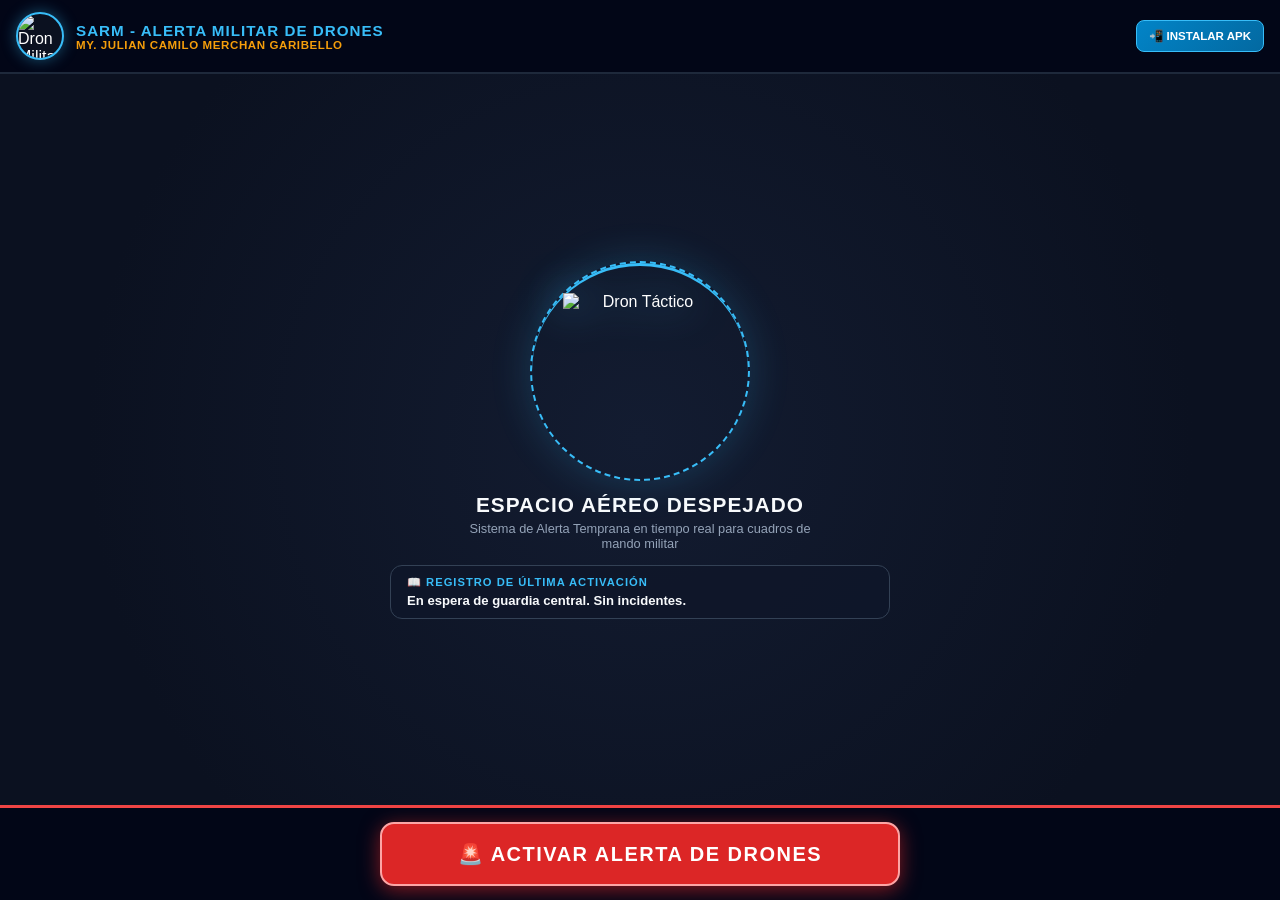
==== commit 2aa74ad1: "Add files via upload" ====
--- a/public/sismo_drones.html
+++ b/public/sismo_drones.html
@@ -11,15 +11,15 @@
   <title>SARM - ALERTA MILITAR DE DRONES</title>
   
   <link rel="manifest" href="/manifest.json">
-  <link rel="icon" type="image/png" href="/icon-drone-192.png">
-  <link rel="apple-touch-icon" href="/icon-drone-192.png">
+  <link rel="icon" type="image/png" href="/dron_realista.png">
+  <link rel="apple-touch-icon" href="/dron_realista.png">
 
   <style>
     * {
       box-sizing: border-box;
       margin: 0;
       padding: 0;
-      font-family: -apple-system, BlinkMacSystemFont, "Segoe UI", Roboto, Helvetica, Arial, sans-serif;
+      font-family: -apple-system, BlinkMacSystemFont, "Segoe UI", Roboto, Arial, sans-serif;
       -webkit-tap-highlight-color: transparent;
       user-select: none;
     }
@@ -33,7 +33,7 @@
       overflow: hidden;
     }
 
-    /* 1. ENCABEZADO MILITAR SUPERIOR */
+    /* 1. ENCABEZADO MILITAR */
     header {
       background: #020617;
       padding: 12px 16px;
@@ -51,11 +51,12 @@
     }
 
     .drone-logo-img {
-      width: 44px;
-      height: 44px;
+      width: 48px;
+      height: 48px;
       border-radius: 50%;
       border: 2px solid #38bdf8;
-      box-shadow: 0 0 12px rgba(56, 189, 248, 0.4);
+      box-shadow: 0 0 15px rgba(56, 189, 248, 0.4);
+      background: #0b1120;
     }
 
     .brand-title {
@@ -72,12 +73,6 @@
       letter-spacing: 0.6px;
     }
 
-    .header-actions {
-      display: flex;
-      gap: 8px;
-      align-items: center;
-    }
-
     .btn-install-apk {
       background: linear-gradient(135deg, #0284c7, #0369a1);
       color: #ffffff;
@@ -86,37 +81,13 @@
       border-radius: 8px;
       font-size: 0.72rem;
       font-weight: 900;
-      letter-spacing: 0.5px;
       cursor: pointer;
       display: flex;
       align-items: center;
       gap: 6px;
-      box-shadow: 0 2px 8px rgba(2, 132, 199, 0.4);
-    }
-
-    /* BANNER DE AUTORIZACIÓN DE PERMISOS */
-    #banner-permisos {
-      background: #1e3a8a;
-      padding: 10px 16px;
-      display: flex;
-      justify-content: space-between;
-      align-items: center;
-      border-bottom: 1px solid #38bdf8;
-      font-size: 0.78rem;
-    }
-
-    .btn-permiso {
-      background: #facc15;
-      color: #000000;
-      border: none;
-      padding: 6px 14px;
-      border-radius: 8px;
-      font-weight: 900;
-      font-size: 0.75rem;
-      cursor: pointer;
-    }
-
-    /* 2. ÁREA CENTRAL TÁCTICA CON DRON MILITAR */
+    }
+
+    /* 2. ÁREA CENTRAL TÁCTICA DEL RADAR */
     .radar-area {
       flex: 1;
       display: flex;
@@ -131,16 +102,16 @@
     }
 
     .drone-radar-container {
-      width: 200px;
-      height: 200px;
+      width: 220px;
+      height: 220px;
       border: 2px dashed #38bdf8;
       border-radius: 50%;
       display: flex;
       align-items: center;
       justify-content: center;
       position: relative;
-      margin-bottom: 14px;
-      box-shadow: 0 0 35px rgba(56, 189, 248, 0.15);
+      margin-bottom: 12px;
+      box-shadow: 0 0 40px rgba(56, 189, 248, 0.2);
     }
 
     .radar-sweep {
@@ -157,9 +128,9 @@
     }
 
     .drone-central-img {
-      width: 130px;
-      height: 130px;
-      filter: drop-shadow(0 0 15px rgba(56, 189, 248, 0.6));
+      width: 155px;
+      height: 155px;
+      filter: drop-shadow(0 0 20px rgba(56, 189, 248, 0.7));
       animation: flotar 2s ease-in-out infinite alternate;
     }
 
@@ -180,43 +151,38 @@
       font-size: 0.8rem;
       max-width: 380px;
       margin-top: 4px;
-      line-height: 1.4;
-    }
-
-    /* LIBRO DE REGISTRO EN TIEMPO REAL */
-    .log-box {
+    }
+
+    /* REGISTRO DE QUIÉN ACTIVÓ LA ALARMA (TARJETA TÁCTICA) */
+    .active-reporter-card {
       margin-top: 14px;
-      background: rgba(15, 23, 42, 0.75);
-      border: 1px solid #1e293b;
+      background: rgba(15, 23, 42, 0.9);
+      border: 1px solid #334155;
       border-radius: 12px;
+      padding: 10px 16px;
       width: 100%;
-      max-width: 520px;
-      padding: 10px 14px;
+      max-width: 500px;
       text-align: left;
     }
 
-    .log-header {
-      font-size: 0.72rem;
-      font-weight: 900;
+    .reporter-title {
+      font-size: 0.7rem;
       color: #38bdf8;
+      font-weight: 900;
       letter-spacing: 1px;
-      margin-bottom: 6px;
-      display: flex;
-      justify-content: space-between;
-    }
-
-    .log-entry {
-      font-size: 0.72rem;
-      color: #cbd5e1;
-      padding: 3px 0;
-      border-bottom: 1px solid #1e293b;
-      display: flex;
-      justify-content: space-between;
-    }
-
-    .log-operator {
+      text-transform: uppercase;
+      margin-bottom: 4px;
+    }
+
+    .reporter-info {
+      font-size: 0.82rem;
+      color: #f8fafc;
+      font-weight: bold;
+    }
+
+    .reporter-badge {
       color: #f59e0b;
-      font-weight: bold;
+      font-weight: 900;
     }
 
     /* 3. BARRA INFERIOR DE ACCIÓN */
@@ -245,11 +211,6 @@
       text-transform: uppercase;
       cursor: pointer;
       box-shadow: 0 4px 20px rgba(220, 38, 38, 0.6);
-      transition: all 0.15s;
-    }
-
-    .btn-alerta-roja:active {
-      transform: scale(0.98);
     }
 
     .btn-silenciar-lock {
@@ -258,9 +219,9 @@
       background: #1e293b;
       color: #94a3b8;
       border: 1px solid #334155;
-      padding: 12px;
+      padding: 14px;
       border-radius: 10px;
-      font-size: 0.9rem;
+      font-size: 0.95rem;
       font-weight: 900;
       letter-spacing: 1px;
       cursor: pointer;
@@ -270,7 +231,7 @@
       gap: 8px;
     }
 
-    /* 4. MODAL PARA DISPARAR ALERTA (SELECCIONAR QUIÉN DISPARA) */
+    /* 4. MODAL PARA DISPARAR ALERTA (REGISTRAR OPERADOR) */
     .modal-backdrop {
       position: fixed;
       inset: 0;
@@ -297,7 +258,7 @@
     }
 
     .modal-title {
-      font-size: 1.25rem;
+      font-size: 1.2rem;
       font-weight: 900;
       color: #f87171;
       margin-bottom: 12px;
@@ -306,12 +267,12 @@
 
     .input-táctico {
       width: 100%;
-      padding: 12px;
+      padding: 14px;
       background: #1e293b;
       border: 1px solid #334155;
       color: #ffffff;
       border-radius: 8px;
-      font-size: 0.95rem;
+      font-size: 1rem;
       margin-bottom: 12px;
       outline: none;
     }
@@ -358,7 +319,7 @@
       flex-direction: column;
       justify-content: space-between;
       align-items: center;
-      padding: 30px 20px;
+      padding: 25px 20px;
       text-align: center;
       animation: pulso-rojo 0.6s infinite alternate;
     }
@@ -373,7 +334,7 @@
     }
 
     .alerta-titulo-grande {
-      font-size: 2.3rem;
+      font-size: 2.2rem;
       font-weight: 900;
       letter-spacing: 2px;
       text-transform: uppercase;
@@ -384,15 +345,27 @@
 
     .alerta-sub {
       font-size: 1.05rem;
-      margin-top: 8px;
+      margin-top: 6px;
       color: #fee2e2;
       font-weight: 800;
     }
 
+    .alerta-reporter-badge {
+      display: inline-block;
+      margin-top: 8px;
+      background: rgba(0,0,0,0.6);
+      border: 1px solid #fde047;
+      color: #fde047;
+      padding: 6px 14px;
+      border-radius: 20px;
+      font-size: 0.8rem;
+      font-weight: 900;
+    }
+
     .drone-ataque-img {
-      width: 140px;
-      height: 140px;
-      filter: drop-shadow(0 0 20px #ffffff);
+      width: 150px;
+      height: 150px;
+      filter: drop-shadow(0 0 25px #ffffff);
       animation: sacudir 0.4s infinite alternate;
     }
 
@@ -402,23 +375,23 @@
     }
 
     .cuenta-regresiva-box {
-      background: rgba(0,0,0,0.6);
-      padding: 14px 34px;
-      border-radius: 18px;
+      background: rgba(0,0,0,0.65);
+      padding: 12px 30px;
+      border-radius: 16px;
       border: 2px solid rgba(255,255,255,0.3);
     }
 
     .segundos {
-      font-size: 3.5rem;
+      font-size: 3.2rem;
       font-weight: 900;
       color: #fde047;
       line-height: 1;
     }
 
     .segundos-label {
-      font-size: 0.85rem;
-      color: #ffffff;
-      margin-top: 6px;
+      font-size: 0.8rem;
+      color: #ffffff;
+      margin-top: 4px;
       font-weight: bold;
     }
 
@@ -430,7 +403,7 @@
       max-width: 440px;
       padding: 18px;
       border-radius: 14px;
-      font-size: 1.15rem;
+      font-size: 1.1rem;
       font-weight: 900;
       letter-spacing: 1.5px;
       text-transform: uppercase;
@@ -448,88 +421,74 @@
   <!-- ENCABEZADO -->
   <header>
     <div class="brand-box">
-      <img src="/icon-drone-192.png" alt="Dron Táctico" class="drone-logo-img">
+      <img src="/dron_realista.png" alt="Dron Militar" class="drone-logo-img">
       <div>
         <div class="brand-title">SARM - ALERTA MILITAR DE DRONES</div>
         <div class="brand-officer">MY. JULIAN CAMILO MERCHAN GARIBELLO</div>
       </div>
     </div>
-    <div class="header-actions">
+    <div>
       <button class="btn-install-apk" id="btn-install-app" onclick="instalarComoApp()">
         📲 INSTALAR APK
       </button>
     </div>
   </header>
 
-  <!-- BANNER DE PERMISOS -->
-  <div id="banner-permisos">
-    <span>🔊 Activar Sirena 24/7 y Segundo Plano</span>
-    <button class="btn-permiso" onclick="autorizarPermisosMilitares()">AUTORIZAR</button>
-  </div>
-
-  <!-- RADAR CENTRAL CON DRON -->
+  <!-- ÁREA CENTRAL DEL RADAR -->
   <div class="radar-area">
     <div class="drone-radar-container">
       <div class="radar-sweep"></div>
-      <img src="/icon-drone-512.png" alt="Dron Militar" class="drone-central-img">
+      <img src="/dron_realista.png" alt="Dron Táctico" class="drone-central-img">
     </div>
 
     <div class="radar-info-title">ESPACIO AÉREO DESPEJADO</div>
-    <div class="radar-info-sub">Monitoreo y respuesta de emergencia en tiempo real para cuadros de mando y cantón militar</div>
-
-    <!-- LIBRO DE REGISTRO EN TIEMPO REAL -->
-    <div class="log-box">
-      <div class="log-header">
-        <span>📖 LIBRO DE REGISTRO MILITAR</span>
-        <span id="badge-estado" style="color:#4ade80;">🟢 SIN AMENAZA</span>
+    <div class="radar-info-sub">Sistema de Alerta Temprana en tiempo real para cuadros de mando militar</div>
+
+    <!-- TARJETA: QUIÉN ACTIVÓ LA ÚLTIMA ALERTA -->
+    <div class="active-reporter-card">
+      <div class="reporter-title">📖 REGISTRO DE ÚLTIMA ACTIVACIÓN</div>
+      <div class="reporter-info" id="txt-registro-info">
+        En espera de guardia central. Sin incidentes.
       </div>
-      <div id="log-lista">
-        <div class="log-entry">
-          <span>Sistema en espera de guardia</span>
-          <span class="log-operator">CENTRAL</span>
-        </div>
-      </div>
     </div>
   </div>
 
-  <!-- CONTROLES FIJOS ABAJO -->
+  <!-- CONTROLES ABAJO -->
   <div class="controls-bar">
     <button class="btn-alerta-roja" onclick="abrirModalDisparo()">
       🚨 ACTIVAR ALERTA DE DRONES
     </button>
-    <button class="btn-silenciar-lock" onclick="abrirModalDesactivar()">
-      🔒 DESACTIVAR CON CÓDIGO MILITAR
-    </button>
   </div>
 
-  <!-- MODAL PARA DISPARAR ALERTA (REGISTRAR QUIÉN LA HACE) -->
+  <!-- MODAL: REGISTRAR QUIÉN ACTIVA LA ALERTA -->
   <div class="modal-backdrop" id="modal-disparo">
     <div class="modal-card">
-      <div class="modal-title">🚨 ACTIVACIÓN DE EMERGENCIA</div>
-      <p style="font-size:0.8rem; color:#94a3b8; margin-bottom:14px;">La alerta sonará en todas las tablets y celulares del cantón.</p>
+      <div class="modal-title">🚨 ACTIVACIÓN DE ALERTA MILITAR</div>
+      <p style="font-size:0.8rem; color:#94a3b8; margin-bottom:14px;">Ingrese sus datos para que todos los oficiales sepan quién activa la alarma.</p>
       
       <input type="text" id="inp-operador" class="input-táctico" placeholder="Su Grado y Nombre (Ej: CP. PÉREZ)">
-      <input type="text" id="inp-sector" class="input-táctico" placeholder="Sector de Dron (Ej: PERÍMETRO NORTE)">
+      <input type="text" id="inp-sector" class="input-táctico" placeholder="Sector o Coordenadas (Ej: TORRE NORTE)">
 
       <div class="modal-actions">
-        <button class="btn-confirmar-disparo" onclick="confirmarDisparoAlerta()">DISPARAR ALERTA</button>
-        <button class="btn-cerrar-modal" onclick="cerrarModalDisparo()">CANCELAR</button>
+        <button class="btn-confirmar-disparo" onclick="confirmarDisparoAlerta()">DISPARAR AHORA</button>
+        <button class="btn-cerrar-modal" onclick="cerrarModalDisparo()">VOLVER</button>
       </div>
     </div>
   </div>
 
-  <!-- MODAL PARA DESACTIVAR CON CÓDIGO -->
+  <!-- MODAL: DESACTIVAR OBLIGATORIAMENTE CON CLAVE -->
   <div class="modal-backdrop" id="modal-desactivar">
     <div class="modal-card" style="border-color:#38bdf8;">
       <div class="modal-title" style="color:#38bdf8;">🔒 CÓDIGO DE DESACTIVACIÓN</div>
-      <p style="font-size:0.8rem; color:#94a3b8; margin-bottom:14px;">Solo personal autorizado con el código militar puede silenciar la alarma.</p>
+      <p style="font-size:0.8rem; color:#94a3b8; margin-bottom:14px;">Solo el oficial con la clave táctica puede silenciar y apagar la alarma.</p>
       
-      <input type="password" id="inp-codigo" class="input-táctico" placeholder="Ingrese Código de Seguridad" inputmode="numeric">
-      <input type="text" id="inp-operador-cancela" class="input-táctico" placeholder="Nombre de Quien Cancela">
-      <div id="msg-error-clave" style="color:#f87171; font-size:0.75rem; margin-bottom:10px; display:none;"></div>
+      <input type="password" id="inp-codigo" class="input-táctico" placeholder="Ingrese Código Militar (1928)" inputmode="numeric">
+      <input type="text" id="inp-operador-cancela" class="input-táctico" placeholder="Nombre de Quien Silencia">
+      
+      <div id="msg-error-clave" style="color:#f87171; font-size:0.8rem; font-weight:bold; margin-bottom:10px; display:none;"></div>
 
       <div class="modal-actions">
-        <button class="btn-confirmar-disparo" style="background:#0284c7;" onclick="confirmarDesactivacion()">DESACTIVAR SIRENA</button>
+        <button class="btn-confirmar-disparo" style="background:#0284c7;" onclick="confirmarDesactivacion()">SILENCIAR SIRENA</button>
         <button class="btn-cerrar-modal" onclick="cerrarModalDesactivar()">VOLVER</button>
       </div>
     </div>
@@ -538,23 +497,25 @@
   <!-- PANTALLA ROJA DE IMPACTO TIPO ALERTA SÍSMICA -->
   <div id="overlay-emergencia">
     <div>
-      <div style="background:#000; display:inline-block; padding:8px 18px; border-radius:30px; font-weight:900; letter-spacing:2px; font-size:0.82rem; margin-bottom:10px; color:#f87171;">
+      <div style="background:#000; display:inline-block; padding:8px 18px; border-radius:30px; font-weight:900; letter-spacing:2px; font-size:0.82rem; margin-bottom:8px; color:#f87171;">
         ⚠ ALERTA DE AMENAZA AÉREA
       </div>
       <h1 class="alerta-titulo-grande">¡ATAQUE DE DRON!</h1>
       <div class="alerta-sub" id="txt-amenaza-sector">BUSCAR CUBIERTA Y DISPERSIÓN INMEDIATA</div>
-      <div style="font-size:0.78rem; color:#fde047; margin-top:4px;" id="txt-reportado-por"></div>
-    </div>
-
-    <img src="/icon-drone-512.png" alt="Amenaza Dron" class="drone-ataque-img">
+      <div class="alerta-reporter-badge" id="txt-reportado-por">ACTIVADO POR: CENTRAL</div>
+    </div>
+
+    <!-- IMAGEN DEL DRON TÁCTICO EN ALERTA ROJA -->
+    <img src="/dron_realista.png" alt="Dron Amenaza" class="drone-ataque-img">
 
     <div class="cuenta-regresiva-box">
       <div class="segundos" id="contador">20s</div>
       <div class="segundos-label">TIEMPO ESTIMADO DE IMPACTO</div>
     </div>
 
+    <!-- OBLIGA A INGRESAR CLAVE PARA SILENCIAR -->
     <button class="btn-silenciar-con-clave" onclick="abrirModalDesactivar()">
-      🔒 SILENCIAR CON CÓDIGO
+      🔒 SILENCIAR CON CÓDIGO MILITAR
     </button>
   </div>
 
@@ -564,9 +525,8 @@
     let timerCuenta = null;
     let estadoAlertaLocal = false;
     let deferredPrompt = null;
-    let wakeLock = null;
-
-    // CAPTURAR EVENTO DE INSTALACIÓN COMO APK/PWA
+
+    // CAPTURAR INSTALACIÓN COMO APK/PWA
     window.addEventListener('beforeinstallprompt', (e) => {
       e.preventDefault();
       deferredPrompt = e;
@@ -576,43 +536,17 @@
     function instalarComoApp() {
       if (deferredPrompt) {
         deferredPrompt.prompt();
-        deferredPrompt.userChoice.then((choice) => {
-          if (choice.outcome === 'accepted') {
-            document.getElementById('btn-install-app').style.display = 'none';
-          }
-          deferredPrompt = null;
-        });
+        deferredPrompt.userChoice.then(() => { deferredPrompt = null; });
       } else {
         alert("Para instalar en Tablet o Celular:\n1. Toca los 3 puntos (⋮) de Chrome arriba.\n2. Toca 'Instalar aplicación' o 'Añadir a pantalla de inicio'.");
       }
     }
 
-    // REGISTRO DE SERVICE WORKER PARA SEGUNDO PLANO
     if ('serviceWorker' in navigator) {
       navigator.serviceWorker.register('/sw.js').catch(() => {});
     }
 
-    function autorizarPermisosMilitares() {
-      if (!audioCtx) audioCtx = new (window.AudioContext || window.webkitAudioContext)();
-      if (audioCtx.state === 'suspended') audioCtx.resume();
-
-      if ('Notification' in window) {
-        Notification.requestPermission();
-      }
-
-      if ('wakeLock' in navigator) {
-        navigator.wakeLock.request('screen').then(wl => { wakeLock = wl; }).catch(() => {});
-      }
-
-      document.getElementById('banner-permisos').style.display = 'none';
-      localStorage.setItem('permisos_militares', 'true');
-    }
-
-    if (localStorage.getItem('permisos_militares') === 'true') {
-      document.getElementById('banner-permisos').style.display = 'none';
-    }
-
-    // SONIDO DE SIRENA MILITAR ESTRIDENTE
+    // SIRENA MILITAR ESTRIDENTE
     function reproducirSirena() {
       if (!audioCtx) audioCtx = new (window.AudioContext || window.webkitAudioContext)();
       if (audioCtx.state === 'suspended') audioCtx.resume();
@@ -626,7 +560,7 @@
       const ahora = audioCtx.currentTime;
       
       osc.frequency.setValueAtTime(600, ahora);
-      osc.frequency.linearRampToValueAtTime(1200, ahora + 0.35);
+      osc.frequency.linearRampToValueAtTime(1250, ahora + 0.35);
       osc.frequency.linearRampToValueAtTime(550, ahora + 0.7);
 
       gain.gain.setValueAtTime(1.0, ahora);
@@ -636,7 +570,7 @@
       osc.stop(ahora + 0.7);
     }
 
-    // CONTROL DE MODALES
+    // CONTROL DE VENTANAS MODALES
     function abrirModalDisparo() {
       document.getElementById('modal-disparo').classList.add('abierto');
     }
@@ -653,23 +587,22 @@
       document.getElementById('modal-desactivar').classList.remove('abierto');
     }
 
-    // CONFIRMAR DISPARO AL SERVIDOR
+    // CONFIRMAR DISPARO AL SERVIDOR CON NOMBRE DE QUIÉN LO HACE
     function confirmarDisparoAlerta() {
-      const operador = document.getElementById('inp-operador').value.trim() || 'GUARDIA DE PREVENCIÓN';
-      const sector = document.getElementById('inp-sector').value.trim() || 'PERÍMETRO NORTE';
+      const operador = document.getElementById('inp-operador').value.trim() || 'OFICIAL DE GUARDIA';
+      const sector = document.getElementById('inp-sector').value.trim() || 'PERÍMETRO GENERAL';
       
       cerrarModalDisparo();
 
       fetch(`/api/trigger?operador=${encodeURIComponent(operador)}&sector=${encodeURIComponent(sector)}`)
-        .then(r => r.json())
         .then(() => mostrarPantallaAlerta(operador, sector))
         .catch(() => mostrarPantallaAlerta(operador, sector));
     }
 
-    // CONFIRMAR DESACTIVACIÓN CON CÓDIGO
+    // CONFIRMAR DESACTIVACIÓN CON CÓDIGO OBLIGATORIO (1928)
     function confirmarDesactivacion() {
       const codigo = document.getElementById('inp-codigo').value.trim();
-      const operador = document.getElementById('inp-operador-cancela').value.trim() || 'OFICIAL DE GUARDIA';
+      const operador = document.getElementById('inp-operador-cancela').value.trim() || 'COMANDANCIA';
 
       fetch(`/api/clear?codigo=${encodeURIComponent(codigo)}&operador=${encodeURIComponent(operador)}`)
         .then(r => {
@@ -684,20 +617,18 @@
         .catch(() => {});
     }
 
-    // MOSTRAR ALERTA EN PANTALLA
+    // PANTALLA ROJA DE EMERGENCIA
     function mostrarPantallaAlerta(operador, sector) {
-      if (estadoAlertaLocal) return;
       estadoAlertaLocal = true;
 
       document.getElementById('overlay-emergencia').classList.add('activo');
-      document.getElementById('txt-amenaza-sector').textContent = `AMENAZA CONFIRMADA EN ${sector || 'PERÍMETRO'}`;
-      document.getElementById('txt-reportado-por').textContent = `Reportado por: ${operador || 'PUESTO DE MANDO'}`;
-      document.getElementById('badge-estado').textContent = "🚨 ALERTA ACTIVA";
-      document.getElementById('badge-estado').style.color = "#f87171";
+      document.getElementById('txt-amenaza-sector').textContent = `AMENAZA EN ${sector || 'PERÍMETRO'}`;
+      document.getElementById('txt-reportado-por').textContent = `🚨 ACTIVADO POR: ${operador || 'CENTRAL'}`;
 
       reproducirSirena();
-      if (timerSirena) clearInterval(timerSirena);
-      timerSirena = setInterval(reproducirSirena, 750);
+      if (!timerSirena) {
+        timerSirena = setInterval(reproducirSirena, 750);
+      }
 
       if ('vibrate' in navigator) {
         navigator.vibrate([600, 200, 600, 200, 1000]);
@@ -705,26 +636,25 @@
 
       let seg = 20;
       document.getElementById('contador').textContent = seg + "s";
-      if (timerCuenta) clearInterval(timerCuenta);
-      timerCuenta = setInterval(() => {
-        seg--;
-        if (seg < 0) seg = 0;
-        document.getElementById('contador').textContent = seg + "s";
-      }, 1000);
+      if (!timerCuenta) {
+        timerCuenta = setInterval(() => {
+          seg--;
+          if (seg < 0) seg = 0;
+          document.getElementById('contador').textContent = seg + "s";
+        }, 1000);
+      }
     }
 
     function ocultarPantallaAlerta() {
       estadoAlertaLocal = false;
       document.getElementById('overlay-emergencia').classList.remove('activo');
-      document.getElementById('badge-estado').textContent = "🟢 SIN AMENAZA";
-      document.getElementById('badge-estado').style.color = "#4ade80";
 
       if (timerSirena) { clearInterval(timerSirena); timerSirena = null; }
       if (timerCuenta) { clearInterval(timerCuenta); timerCuenta = null; }
       if ('vibrate' in navigator) navigator.vibrate(0);
     }
 
-    // SINCRONIZACIÓN EN VIVO: CONSULTA AL SERVIDOR CADA MEDIO SEGUNDO
+    // SINCRONIZACIÓN EN VIVO CADA MEDIO SEGUNDO
     setInterval(() => {
       fetch('/api/state')
         .then(r => r.json())
@@ -737,15 +667,13 @@
             }
           }
 
-          // Actualizar libro de registro militar en pantalla
+          // Mostrar en la tarjeta quién activó la alarma
           if (data.historial && data.historial.length > 0) {
-            const html = data.historial.slice(0, 5).map(h => `
-              <div class="log-entry">
-                <span>[${h.hora.split('-')[0].trim()}] ${h.sector} - ${h.estado}</span>
-                <span class="log-operator">${h.operador}</span>
-              </div>
-            `).join('');
-            document.getElementById('log-lista').innerHTML = html;
+            const h = data.historial[0];
+            document.getElementById('txt-registro-info').innerHTML = `
+              Última alerta: <b>${h.sector}</b> (${h.hora})<br>
+              Activada por: <span class="reporter-badge">${h.operador}</span> - Estado: <b>${h.estado}</b>
+            `;
           }
         })
         .catch(() => {});
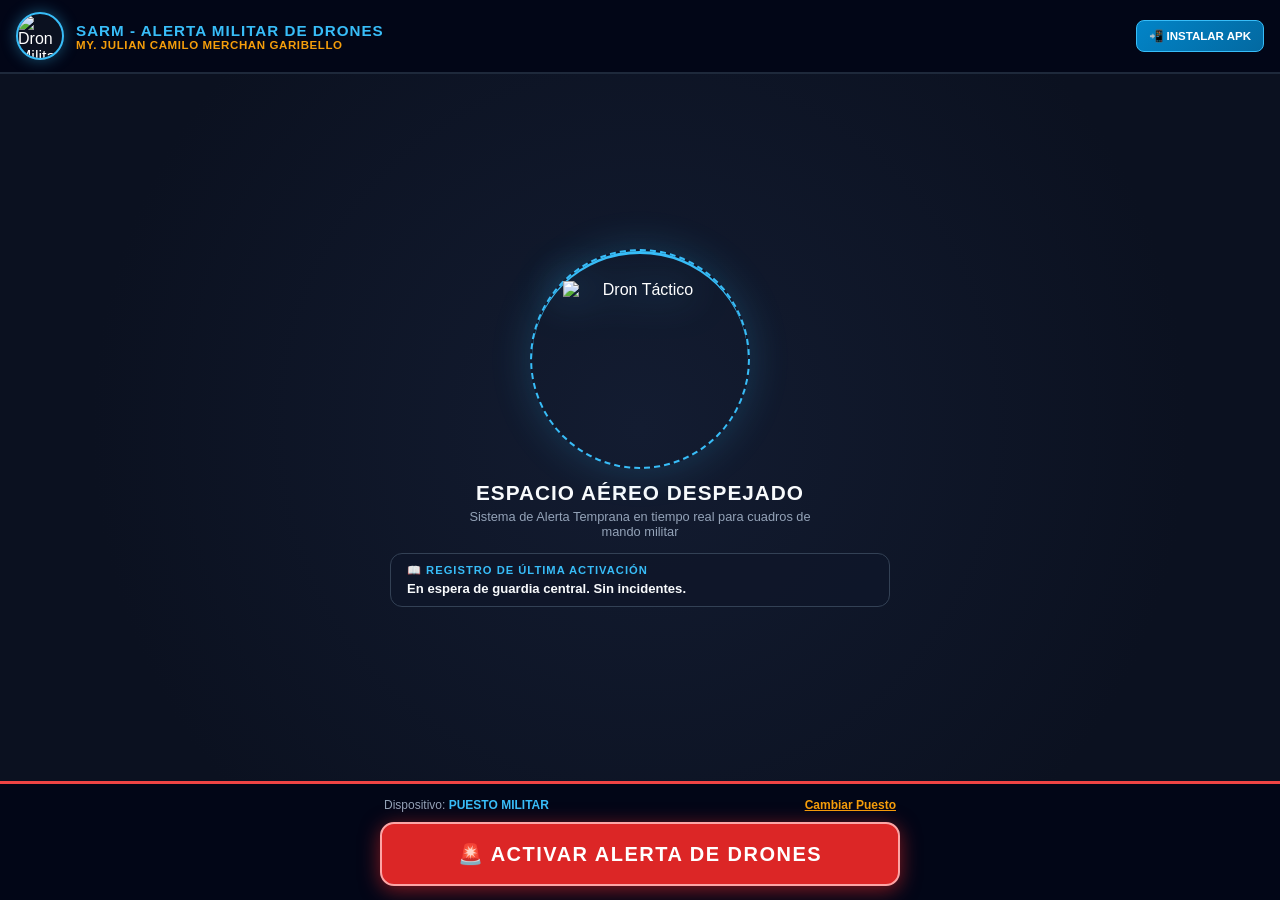
==== commit 022f6547: "Add files via upload" ====
--- a/public/sismo_drones.html
+++ b/public/sismo_drones.html
@@ -455,7 +455,11 @@
 
   <!-- CONTROLES ABAJO -->
   <div class="controls-bar">
-    <button class="btn-alerta-roja" onclick="abrirModalDisparo()">
+    <div style="width:100%; max-width:520px; display:flex; justify-content:space-between; align-items:center; font-size:0.75rem; color:#94a3b8; padding:0 4px;">
+      <span>Dispositivo: <strong id="lbl-nombre-dispositivo" style="color:#38bdf8;">Configurando...</strong></span>
+      <span onclick="cambiarNombreDispositivo()" style="color:#f59e0b; cursor:pointer; text-decoration:underline; font-weight:bold;">Cambiar Puesto</span>
+    </div>
+    <button class="btn-alerta-roja" onclick="dispararAlertaInmediata()">
       🚨 ACTIVAR ALERTA DE DRONES
     </button>
   </div>
@@ -479,10 +483,10 @@
   <!-- MODAL: DESACTIVAR OBLIGATORIAMENTE CON CLAVE -->
   <div class="modal-backdrop" id="modal-desactivar">
     <div class="modal-card" style="border-color:#38bdf8;">
-      <div class="modal-title" style="color:#38bdf8;">🔒 CÓDIGO DE DESACTIVACIÓN</div>
-      <p style="font-size:0.8rem; color:#94a3b8; margin-bottom:14px;">Solo el oficial con la clave táctica puede silenciar y apagar la alarma.</p>
+      <div class="modal-title" style="color:#38bdf8;">🔒 AUTORIZACIÓN DE SEGURIDAD</div>
+      <p style="font-size:0.8rem; color:#94a3b8; margin-bottom:14px;">Ingrese el código de seguridad táctica para silenciar la alarma.</p>
       
-      <input type="password" id="inp-codigo" class="input-táctico" placeholder="Ingrese Código Militar (1928)" inputmode="numeric">
+      <input type="password" id="inp-codigo" class="input-táctico" placeholder="••••" maxlength="8" inputmode="numeric" style="letter-spacing: 6px; font-size: 1.5rem; text-align: center;">
       <input type="text" id="inp-operador-cancela" class="input-táctico" placeholder="Nombre de Quien Silencia">
       
       <div id="msg-error-clave" style="color:#f87171; font-size:0.8rem; font-weight:bold; margin-bottom:10px; display:none;"></div>
@@ -568,6 +572,36 @@
 
       osc.start(ahora);
       osc.stop(ahora + 0.7);
+    }
+
+    // GESTIÓN DEL NOMBRE DEL DISPOSITIVO / PUESTO GUARDADO
+    let nombreDispositivoGuardado = localStorage.getItem('sarm_puesto_militar');
+    if (!nombreDispositivoGuardado) {
+      nombreDispositivoGuardado = prompt("Ingrese el nombre de este Puesto o Dispositivo (ej: TORRE NORTE, GUARDIA PRINCIPAL):", "GUARDIA CENTRAL");
+      if (!nombreDispositivoGuardado || !nombreDispositivoGuardado.trim()) {
+        nombreDispositivoGuardado = "PUESTO MILITAR";
+      }
+      localStorage.setItem('sarm_puesto_militar', nombreDispositivoGuardado);
+    }
+    document.getElementById('lbl-nombre-dispositivo').textContent = nombreDispositivoGuardado;
+
+    function cambiarNombreDispositivo() {
+      const nuevo = prompt("Nuevo nombre para este dispositivo:", nombreDispositivoGuardado);
+      if (nuevo && nuevo.trim()) {
+        nombreDispositivoGuardado = nuevo.trim();
+        localStorage.setItem('sarm_puesto_militar', nombreDispositivoGuardado);
+        document.getElementById('lbl-nombre-dispositivo').textContent = nombreDispositivoGuardado;
+      }
+    }
+
+    // DISPARO INMEDIATO EN 1 SOLO CLIC (EN SEGUNDOS, SIN PERDER TIEMPO ESCRIBIENDO)
+    function dispararAlertaInmediata() {
+      const operador = nombreDispositivoGuardado;
+      const sector = "PERÍMETRO CANTONAL";
+
+      fetch(`/api/trigger?operador=${encodeURIComponent(operador)}&sector=${encodeURIComponent(sector)}`)
+        .then(() => mostrarPantallaAlerta(operador, sector))
+        .catch(() => mostrarPantallaAlerta(operador, sector));
     }
 
     // CONTROL DE VENTANAS MODALES
